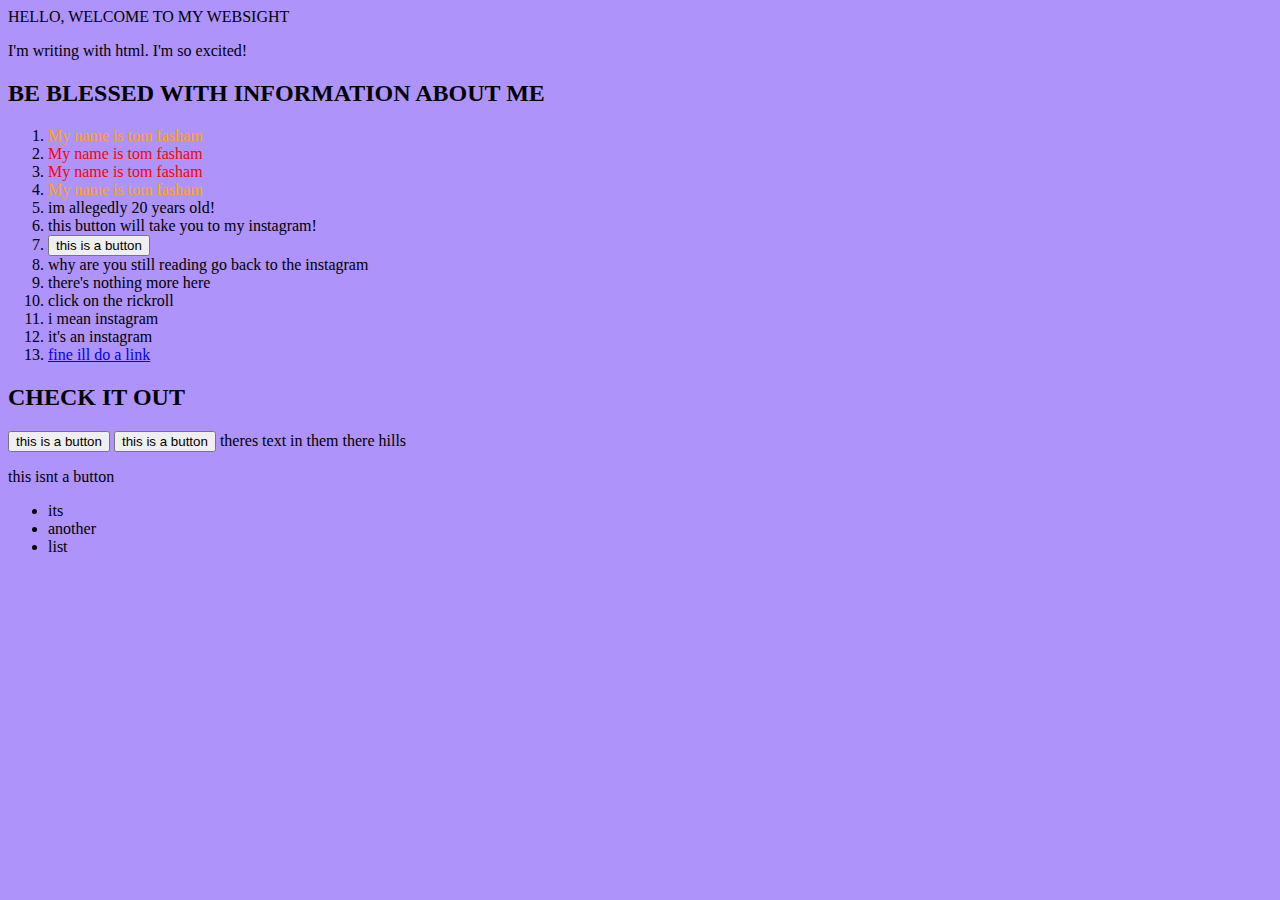
==== index.html @ f4b902b2 "Update index.html" ====
<!doctype html>
<html lang="en">
  <head>
    <title>THE TITLE IS YOUR MOM</title>
    <style>
      orangetext{
        color: orange
      }
      redtext{
        color: red
      }
      body{
        background-color: #ae93fa
      }
    </style>
  </head>
  <body
    <h1>HELLO, WELCOME TO MY WEBSIGHT</h1>
    <p>I'm writing with html. I'm so excited!</p>
    <h2>BE BLESSED WITH INFORMATION ABOUT ME</h2>
    <ol>
      <li><orangetext>My name is tom fasham</orangetext></li>
      <li><redtext>My name is tom fasham</redtext></li>
      <li><orangetext><redtext>My name is tom fasham</redtext></orangetext></li>
      <li><redtext><orangetext>My name is tom fasham</orangetext></redtext></li>
      <li>im allegedly 20 years old!</li>
      <li>this button will take you to my instagram!</li>
      <li> <form action="https://www.youtube.com/watch?v=dQw4w9WgXcQ">
          <input type="submit" value="this is a button"/>
      </form> </li>
      <li>why are you still reading go back to the instagram</li>
      <li>there's nothing more here</li>
      <li>click on the rickroll</li>
      <li>i mean instagram</li>
      <li>it's an instagram</li>
      <li><a href = "https://www.youtube.com/watch?v=dQw4w9WgXcQ"> fine ill do a link</a></li>
    </ol>

    <h2>CHECK IT OUT</h2>
    <button>this is a button</button>
    <button>this is a button</button> theres text in them there hills
    <p>this isnt a button</p>
    
    <ul>
      <li>its</li>
      <li>another</li>
      <li>list</li>
    </ul>
  </body>
</html>
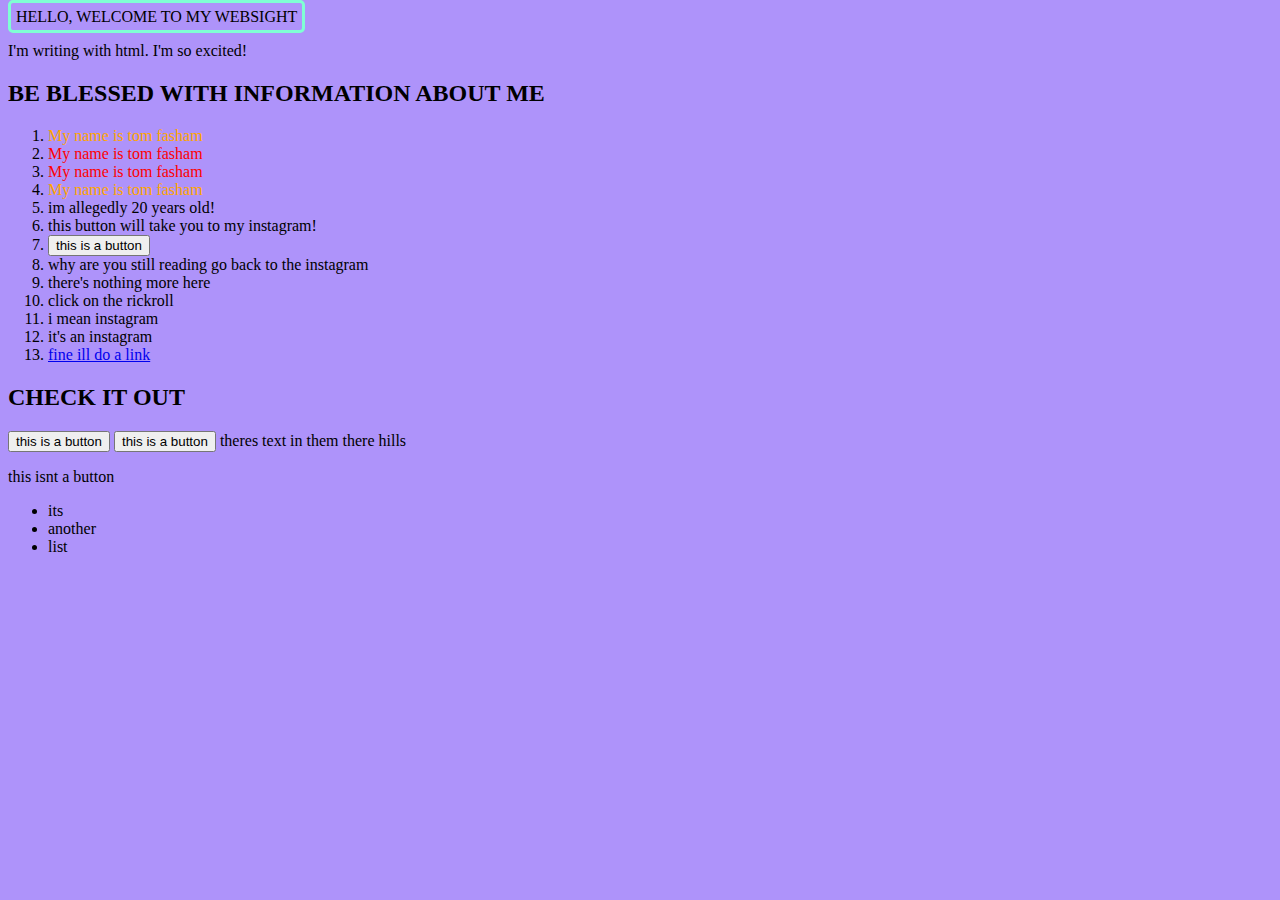
==== commit cc637324: "Update index.html" ====
--- a/index.html
+++ b/index.html
@@ -12,10 +12,17 @@
       body{
         background-color: #ae93fa
       }
+      custom-border
+      {
+        border-color: aquamarine;
+        border-radius: 5px;
+        padding:5px;
+        border-style: solid;
+      }
     </style>
   </head>
   <body
-    <h1>HELLO, WELCOME TO MY WEBSIGHT</h1>
+    <h1><custom-border>HELLO, WELCOME TO MY WEBSIGHT</custom-border></h1>
     <p>I'm writing with html. I'm so excited!</p>
     <h2>BE BLESSED WITH INFORMATION ABOUT ME</h2>
     <ol>
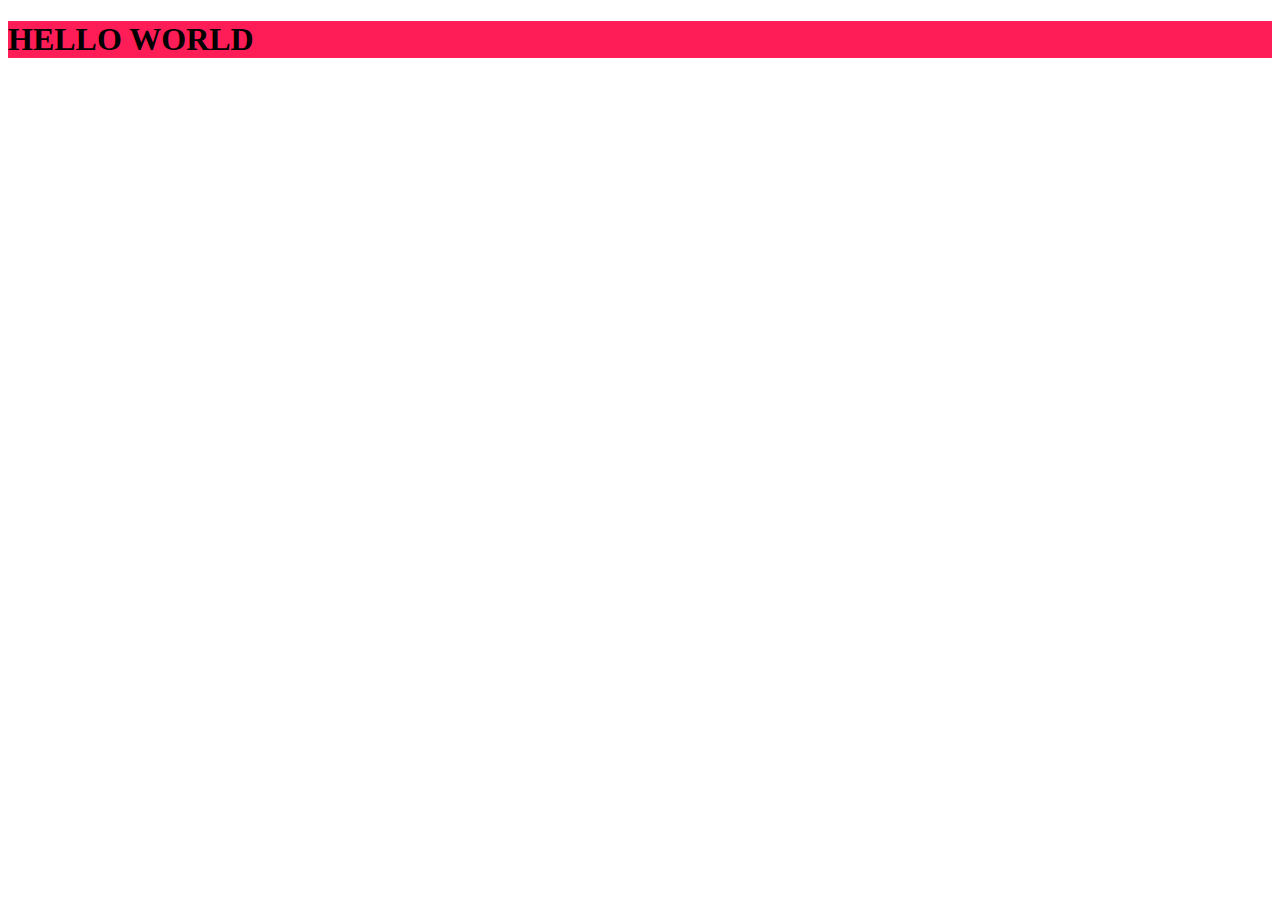
==== commit 15aeb66e: "Reset page, added stylesheet" ====
--- a/index.html
+++ b/index.html
@@ -1,57 +1,12 @@
 <!doctype html>
 <html lang="en">
   <head>
-    <title>THE TITLE IS YOUR MOM</title>
-    <style>
-      orangetext{
-        color: orange
-      }
-      redtext{
-        color: red
-      }
-      body{
-        background-color: #ae93fa
-      }
-      custom-border
-      {
-        border-color: aquamarine;
-        border-radius: 5px;
-        padding:5px;
-        border-style: solid;
-      }
-    </style>
+    <title>Tom Fasham | Game Designer</title>
+    <link rel="stylesheet" href="styles.css">
   </head>
-  <body
-    <h1><custom-border>HELLO, WELCOME TO MY WEBSIGHT</custom-border></h1>
-    <p>I'm writing with html. I'm so excited!</p>
-    <h2>BE BLESSED WITH INFORMATION ABOUT ME</h2>
-    <ol>
-      <li><orangetext>My name is tom fasham</orangetext></li>
-      <li><redtext>My name is tom fasham</redtext></li>
-      <li><orangetext><redtext>My name is tom fasham</redtext></orangetext></li>
-      <li><redtext><orangetext>My name is tom fasham</orangetext></redtext></li>
-      <li>im allegedly 20 years old!</li>
-      <li>this button will take you to my instagram!</li>
-      <li> <form action="https://www.youtube.com/watch?v=dQw4w9WgXcQ">
-          <input type="submit" value="this is a button"/>
-      </form> </li>
-      <li>why are you still reading go back to the instagram</li>
-      <li>there's nothing more here</li>
-      <li>click on the rickroll</li>
-      <li>i mean instagram</li>
-      <li>it's an instagram</li>
-      <li><a href = "https://www.youtube.com/watch?v=dQw4w9WgXcQ"> fine ill do a link</a></li>
-    </ol>
-
-    <h2>CHECK IT OUT</h2>
-    <button>this is a button</button>
-    <button>this is a button</button> theres text in them there hills
-    <p>this isnt a button</p>
-    
-    <ul>
-      <li>its</li>
-      <li>another</li>
-      <li>list</li>
-    </ul>
+  <body>
+    <header style="width: 100%;">
+      <h1>HELLO WORLD</h1>
+    </header>
   </body>
 </html>
--- a/styles.css
+++ b/styles.css
@@ -0,0 +1,7 @@
+header{
+    background-color: #FF1D57;
+}
+
+footer{
+    background-color: #1CFF4F;
+}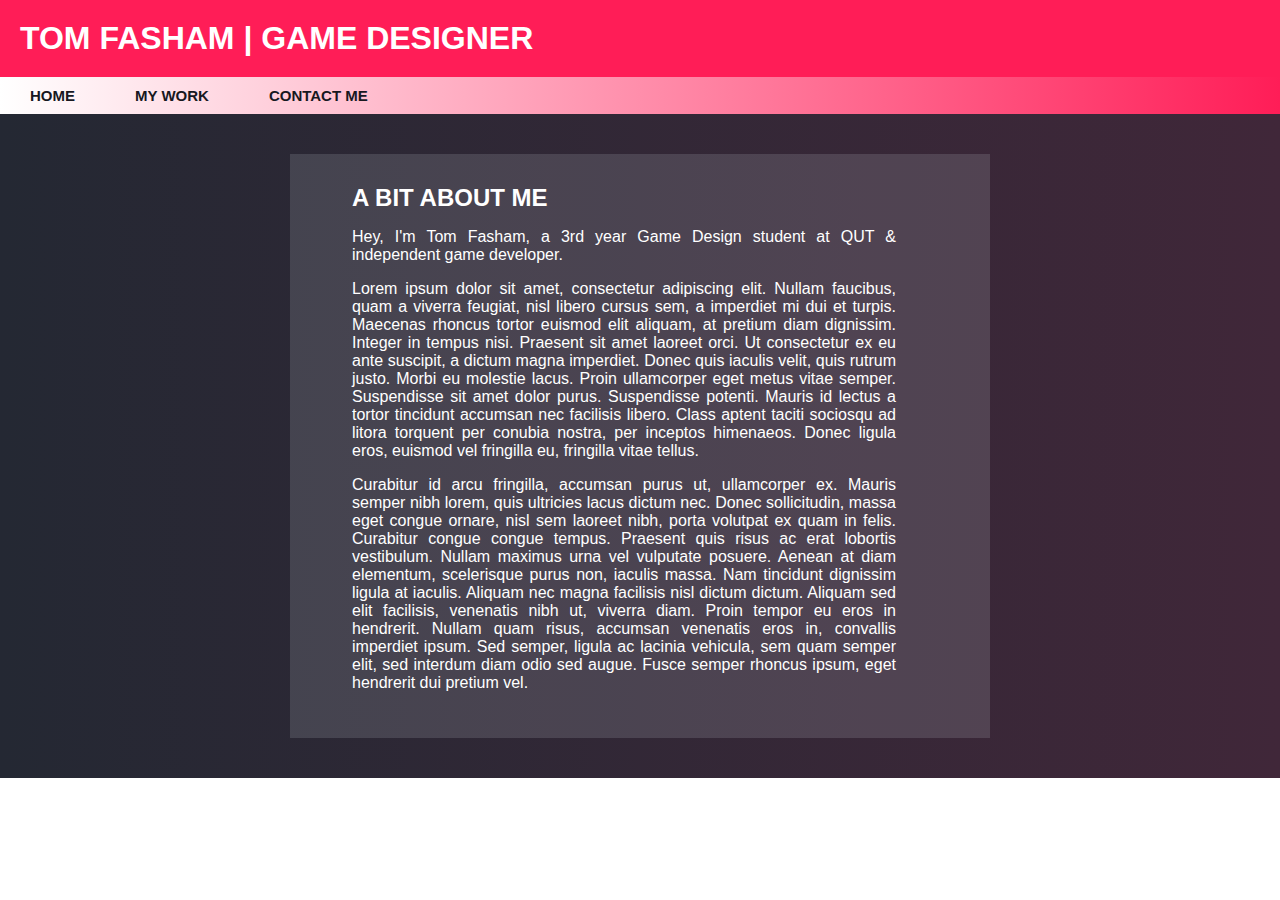
==== commit cfc9d045: "Header & Content for site template" ====
--- a/index.html
+++ b/index.html
@@ -1,12 +1,29 @@
-<!doctype html>
+<!DOCTYPE html>
 <html lang="en">
   <head>
     <title>Tom Fasham | Game Designer</title>
     <link rel="stylesheet" href="styles.css">
   </head>
   <body>
-    <header style="width: 100%;">
-      <h1>HELLO WORLD</h1>
+    <header>
+      <div class="titlebar">
+        <h1>TOM FASHAM | GAME DESIGNER</h1>
+      </div>
+      <nav class="gradientbar">
+        <ul class="inline-list">
+          <li class="li"><button class="hidden-button"><strong>HOME</strong></button></li>
+          <li class="li"><button class="hidden-button"><strong>MY WORK</strong></button></li>
+          <li class="li"><button class="hidden-button"><strong>CONTACT ME</strong></button></li>
+        </ul>
+      </nav>
     </header>
+    <div class="content">
+      <div class="article" style="padding: 30px;"">
+        <h2 class="white-text">A BIT ABOUT ME</h2>
+        <p class="white-text">Hey, I'm Tom Fasham, a 3rd year Game Design student at QUT & independent game developer. </p>
+        <p class="white-text">Lorem ipsum dolor sit amet, consectetur adipiscing elit. Nullam faucibus, quam a viverra feugiat, nisl libero cursus sem, a imperdiet mi dui et turpis. Maecenas rhoncus tortor euismod elit aliquam, at pretium diam dignissim. Integer in tempus nisi. Praesent sit amet laoreet orci. Ut consectetur ex eu ante suscipit, a dictum magna imperdiet. Donec quis iaculis velit, quis rutrum justo. Morbi eu molestie lacus. Proin ullamcorper eget metus vitae semper. Suspendisse sit amet dolor purus. Suspendisse potenti. Mauris id lectus a tortor tincidunt accumsan nec facilisis libero. Class aptent taciti sociosqu ad litora torquent per conubia nostra, per inceptos himenaeos. Donec ligula eros, euismod vel fringilla eu, fringilla vitae tellus. </p>
+        <p class="white-text">Curabitur id arcu fringilla, accumsan purus ut, ullamcorper ex. Mauris semper nibh lorem, quis ultricies lacus dictum nec. Donec sollicitudin, massa eget congue ornare, nisl sem laoreet nibh, porta volutpat ex quam in felis. Curabitur congue congue tempus. Praesent quis risus ac erat lobortis vestibulum. Nullam maximus urna vel vulputate posuere. Aenean at diam elementum, scelerisque purus non, iaculis massa. Nam tincidunt dignissim ligula at iaculis. Aliquam nec magna facilisis nisl dictum dictum. Aliquam sed elit facilisis, venenatis nibh ut, viverra diam. Proin tempor eu eros in hendrerit. Nullam quam risus, accumsan venenatis eros in, convallis imperdiet ipsum. Sed semper, ligula ac lacinia vehicula, sem quam semper elit, sed interdum diam odio sed augue. Fusce semper rhoncus ipsum, eget hendrerit dui pretium vel. </p>
+      </div>
+    </div>
   </body>
 </html>
--- a/styles.css
+++ b/styles.css
@@ -1,7 +1,78 @@
-header{
+body{
+    margin: 0px;
+}
+
+h1{
+    margin: 0px;
+    font-family: 'Segoe UI', Tahoma, Geneva, Verdana, sans-serif;
+    color:#ffffff
+}
+
+h2{
+
+    margin: 0px;
+    font-family: 'Segoe UI', Tahoma, Geneva, Verdana, sans-serif;
+    color:#17181F;
+}
+
+p{
+    font-family: 'Segoe UI', Tahoma, Geneva, Verdana, sans-serif;
+    color: #17181F;
+}
+  
+.li {
+    float: left;
+}
+
+.white-text {
+    font-family: 'Segoe UI', Tahoma, Geneva, Verdana, sans-serif;
+    color: #ffffff;
+    margin-left:5%;
+    margin-right:10%;
+    text-align:justify
+}
+
+.content {
+    width: 100%;
+    padding-top: 40px;
+    padding-bottom: 40px;
+    background-image: linear-gradient(to right, #242833, #402739);
+}
+
+.article {
+    width: 50%;
+    margin-left: auto;
+    margin-right: auto;
+    background-color: #e3e9f025;
+}
+
+.inline-list{
+    list-style-type: none;
+    margin: 0;
+    padding: 0;
+    overflow: hidden;
+}
+
+.titlebar{
+    padding:20px;
     background-color: #FF1D57;
 }
 
-footer{
-    background-color: #1CFF4F;
+.gradientbar{
+    background-image: linear-gradient(to right, #ffffff, #FF1D57);
+}
+
+.hidden-button{
+    background-color: rgba(0,0,0,0);
+    border:none;
+    font-size: 15px;
+    padding:10px;
+    padding-left:30px;
+    padding-right:30px;
+    font-family: 'Segoe UI', Tahoma, Geneva, Verdana, sans-serif;
+    color: #17181F;
+}
+.hidden-button:hover{
+    background-color: rgba(0,0,25,0.4);
+    color:#ffffff;
 }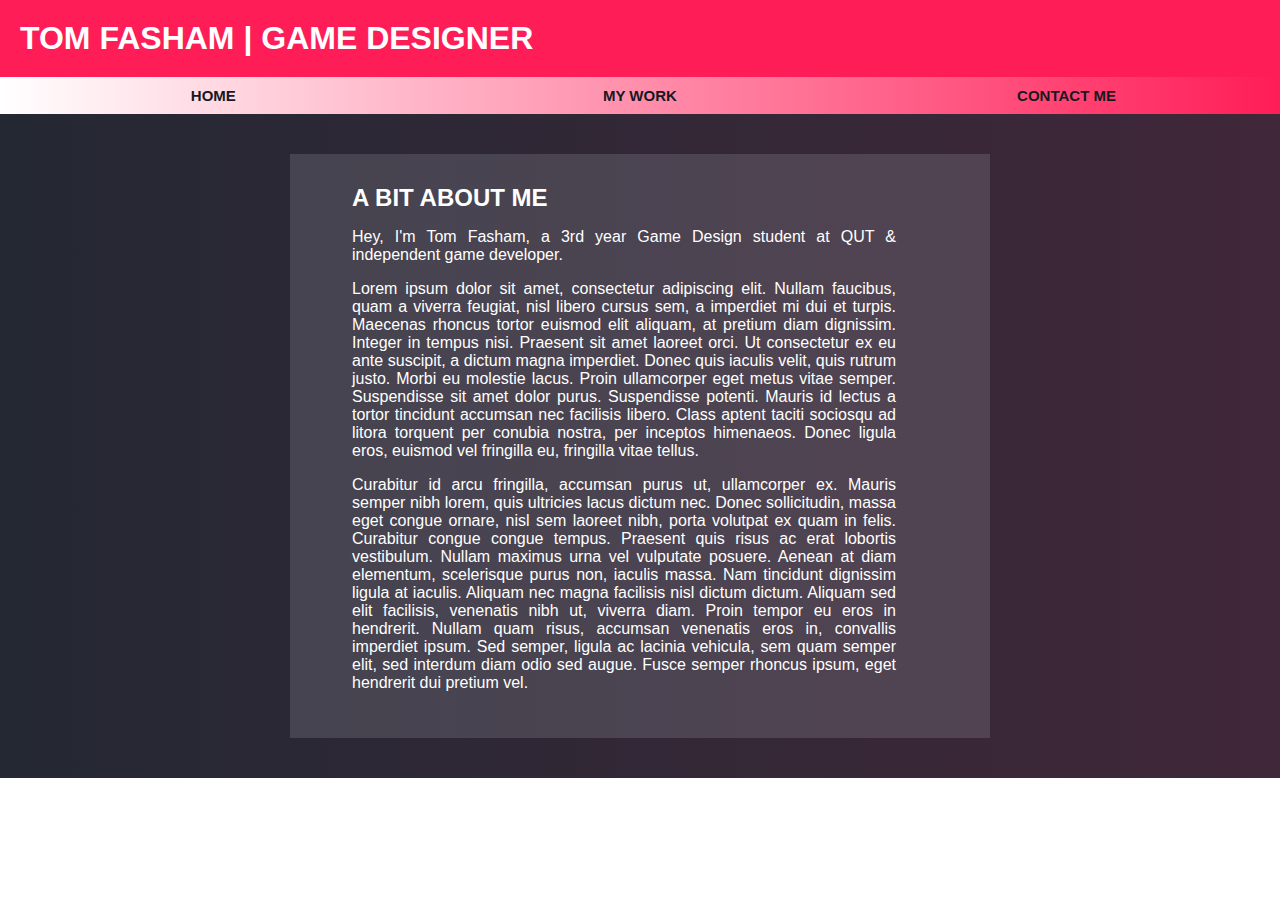
==== commit b1510e8d: "Updated for mobile layout" ====
--- a/index.html
+++ b/index.html
@@ -9,7 +9,7 @@
       <div class="titlebar">
         <h1>TOM FASHAM | GAME DESIGNER</h1>
       </div>
-      <nav class="gradientbar">
+      <nav class="navbar">
         <ul class="inline-list">
           <li class="li"><button class="hidden-button"><strong>HOME</strong></button></li>
           <li class="li"><button class="hidden-button"><strong>MY WORK</strong></button></li>
--- a/styles.css
+++ b/styles.css
@@ -20,9 +20,6 @@
     color: #17181F;
 }
   
-.li {
-    float: left;
-}
 
 .white-text {
     font-family: 'Segoe UI', Tahoma, Geneva, Verdana, sans-serif;
@@ -51,6 +48,12 @@
     margin: 0;
     padding: 0;
     overflow: hidden;
+    width:100%;
+}
+
+.navbar .inline-list .li {
+    width:33.33%;
+    float: left;
 }
 
 .titlebar{
@@ -58,11 +61,12 @@
     background-color: #FF1D57;
 }
 
-.gradientbar{
+.navbar{
     background-image: linear-gradient(to right, #ffffff, #FF1D57);
 }
 
 .hidden-button{
+    width:100%;
     background-color: rgba(0,0,0,0);
     border:none;
     font-size: 15px;
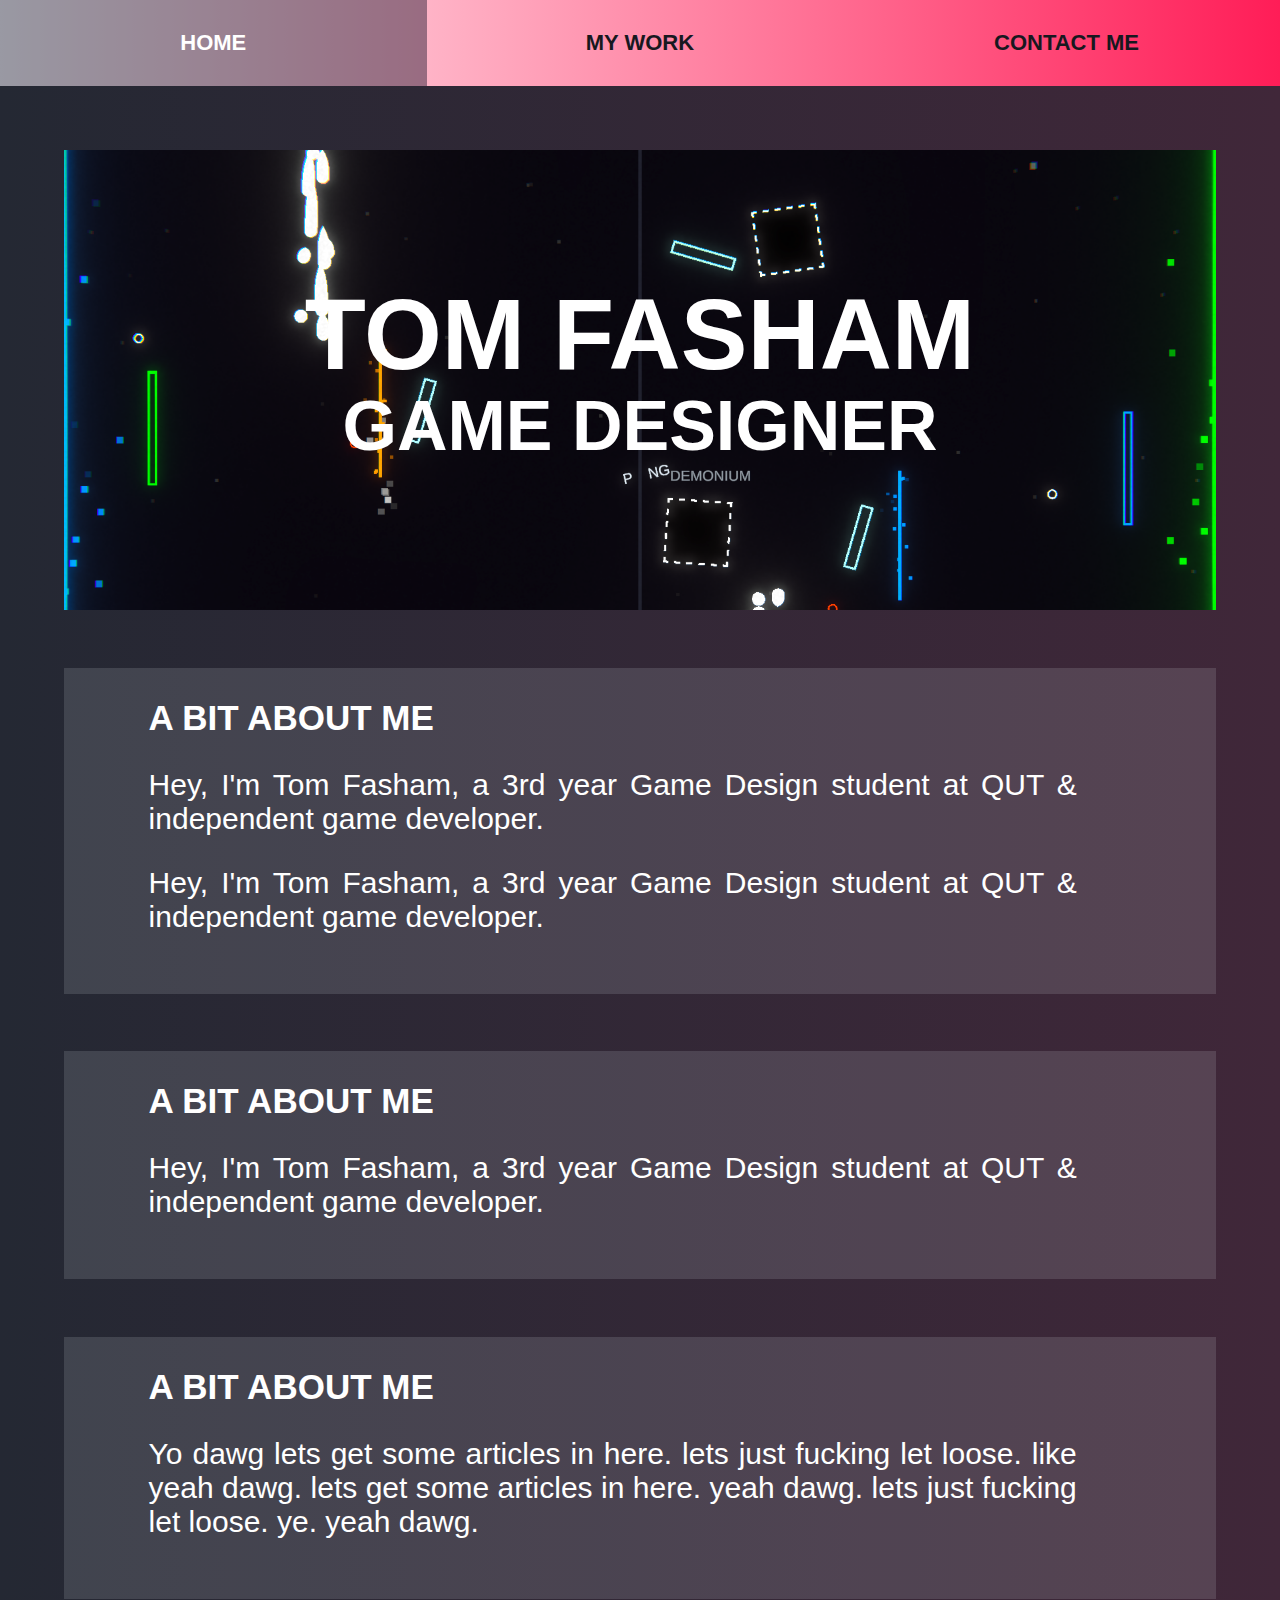
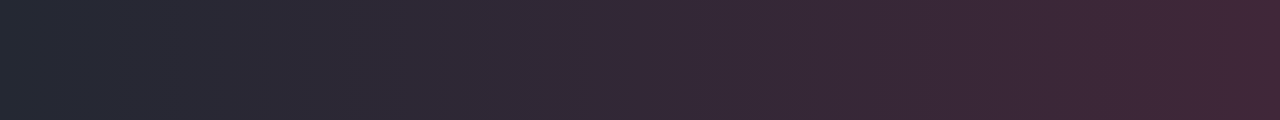
==== commit 9ba1774f: "added title card" ====
--- a/index.html
+++ b/index.html
@@ -6,9 +6,6 @@
   </head>
   <body>
     <header>
-      <div class="titlebar">
-        <h1>TOM FASHAM | GAME DESIGNER</h1>
-      </div>
       <nav class="navbar">
         <ul class="inline-list">
           <li class="li"><button class="hidden-button"><strong>HOME</strong></button></li>
@@ -18,12 +15,25 @@
       </nav>
     </header>
     <div class="content">
-      <div class="article" style="padding: 30px;"">
+      <div class="article">
+        <div class="title-bg">
+          <h1>TOM FASHAM</h1>
+          <h2>GAME DESIGNER</h2>
+        </div>
+      </div>
+      <div class="article" style="padding: 30px;">
         <h2 class="white-text">A BIT ABOUT ME</h2>
         <p class="white-text">Hey, I'm Tom Fasham, a 3rd year Game Design student at QUT & independent game developer. </p>
-        <p class="white-text">Lorem ipsum dolor sit amet, consectetur adipiscing elit. Nullam faucibus, quam a viverra feugiat, nisl libero cursus sem, a imperdiet mi dui et turpis. Maecenas rhoncus tortor euismod elit aliquam, at pretium diam dignissim. Integer in tempus nisi. Praesent sit amet laoreet orci. Ut consectetur ex eu ante suscipit, a dictum magna imperdiet. Donec quis iaculis velit, quis rutrum justo. Morbi eu molestie lacus. Proin ullamcorper eget metus vitae semper. Suspendisse sit amet dolor purus. Suspendisse potenti. Mauris id lectus a tortor tincidunt accumsan nec facilisis libero. Class aptent taciti sociosqu ad litora torquent per conubia nostra, per inceptos himenaeos. Donec ligula eros, euismod vel fringilla eu, fringilla vitae tellus. </p>
-        <p class="white-text">Curabitur id arcu fringilla, accumsan purus ut, ullamcorper ex. Mauris semper nibh lorem, quis ultricies lacus dictum nec. Donec sollicitudin, massa eget congue ornare, nisl sem laoreet nibh, porta volutpat ex quam in felis. Curabitur congue congue tempus. Praesent quis risus ac erat lobortis vestibulum. Nullam maximus urna vel vulputate posuere. Aenean at diam elementum, scelerisque purus non, iaculis massa. Nam tincidunt dignissim ligula at iaculis. Aliquam nec magna facilisis nisl dictum dictum. Aliquam sed elit facilisis, venenatis nibh ut, viverra diam. Proin tempor eu eros in hendrerit. Nullam quam risus, accumsan venenatis eros in, convallis imperdiet ipsum. Sed semper, ligula ac lacinia vehicula, sem quam semper elit, sed interdum diam odio sed augue. Fusce semper rhoncus ipsum, eget hendrerit dui pretium vel. </p>
-      </div>
+        <p class="white-text">Hey, I'm Tom Fasham, a 3rd year Game Design student at QUT & independent game developer. </p>
+        </div>
+        <div class="article" style="padding: 30px;">
+          <h2 class="white-text">A BIT ABOUT ME</h2>
+          <p class="white-text">Hey, I'm Tom Fasham, a 3rd year Game Design student at QUT & independent game developer. </p>
+          </div>
+          <div class="article" style="padding: 30px;">
+            <h2 class="white-text">A BIT ABOUT ME</h2>
+            <p class="white-text">Yo dawg lets get some articles in here. lets just fucking let loose. like yeah dawg. lets get some articles in here. yeah dawg. lets just fucking let loose. ye. yeah dawg. </p>
+            </div>
     </div>
   </body>
 </html>
--- a/styles.css
+++ b/styles.css
@@ -5,19 +5,23 @@
 h1{
     margin: 0px;
     font-family: 'Segoe UI', Tahoma, Geneva, Verdana, sans-serif;
-    color:#ffffff
+    font-size:40px;
+    text-align: center;
+    color:#ffffff;
 }
 
 h2{
 
     margin: 0px;
     font-family: 'Segoe UI', Tahoma, Geneva, Verdana, sans-serif;
-    color:#17181F;
+    font-size:35px;
+    color:#ffffff;
 }
 
 p{
     font-family: 'Segoe UI', Tahoma, Geneva, Verdana, sans-serif;
-    color: #17181F;
+    font-size:30px;
+    color:#ffffff;
 }
   
 
@@ -30,17 +34,46 @@
 }
 
 .content {
-    width: 100%;
-    padding-top: 40px;
-    padding-bottom: 40px;
+    padding: 5%;
     background-image: linear-gradient(to right, #242833, #402739);
 }
 
 .article {
-    width: 50%;
-    margin-left: auto;
-    margin-right: auto;
     background-color: #e3e9f025;
+    margin-bottom:5%;
+}
+
+.title-bg h1 {
+    
+    text-align: center;
+    position:absolute;
+    left:50%;
+    top:40%;
+    width:100%;
+    -ms-transform: translate(-50%, -50%);
+    transform: translate(-50%, -50%);
+
+    font-size:100px;
+}
+
+.title-bg h2 {
+    
+    text-align: center;
+    position:absolute;
+    left:50%;
+    top:60%;
+    width:100%;
+    -ms-transform: translate(-50%, -50%);
+    transform: translate(-50%, -50%);
+
+    font-size:70px;
+}
+
+.article .title-bg {
+    background-image: url("Pongdemonium-1.png");
+    position: relative;
+    background-size: cover;
+    height:460px;
 }
 
 .inline-list{
@@ -56,11 +89,6 @@
     float: left;
 }
 
-.titlebar{
-    padding:20px;
-    background-color: #FF1D57;
-}
-
 .navbar{
     background-image: linear-gradient(to right, #ffffff, #FF1D57);
 }
@@ -69,10 +97,8 @@
     width:100%;
     background-color: rgba(0,0,0,0);
     border:none;
-    font-size: 15px;
-    padding:10px;
-    padding-left:30px;
-    padding-right:30px;
+    font-size: 22px;
+    padding:30px;
     font-family: 'Segoe UI', Tahoma, Geneva, Verdana, sans-serif;
     color: #17181F;
 }
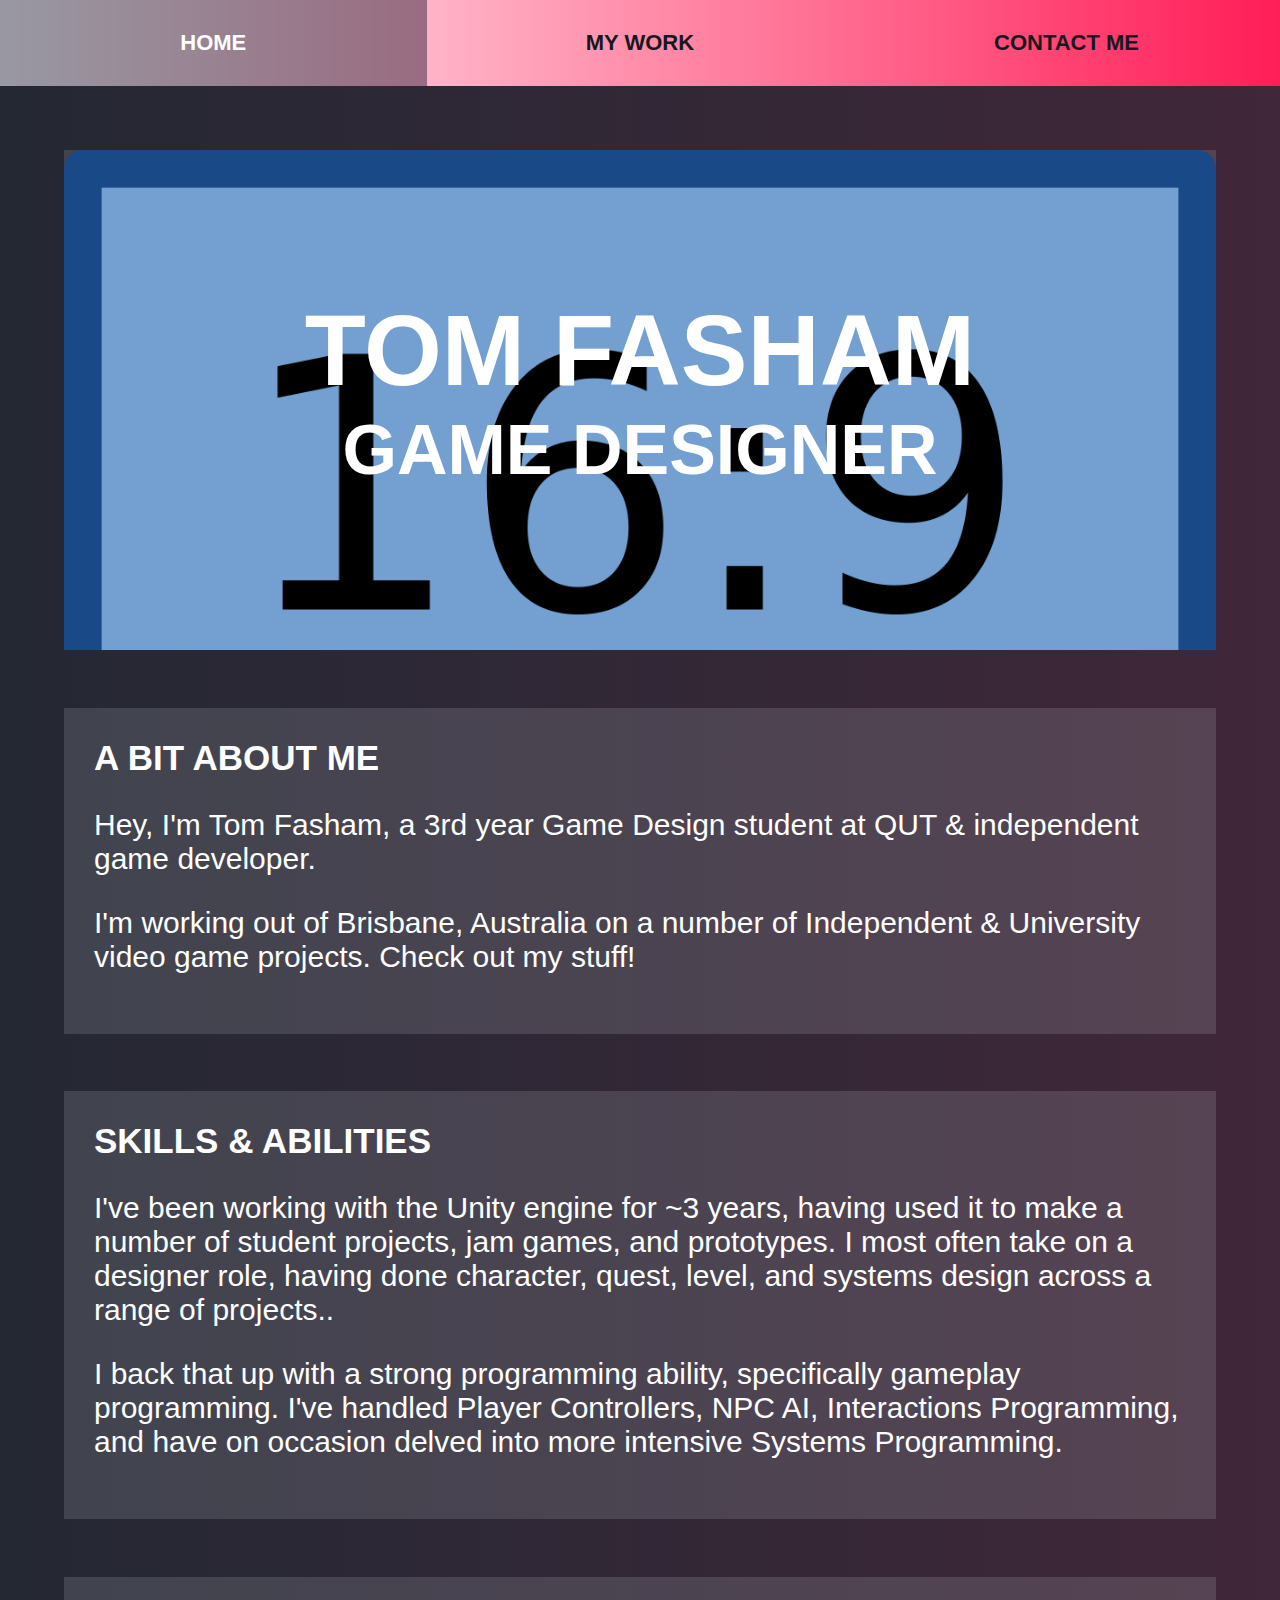
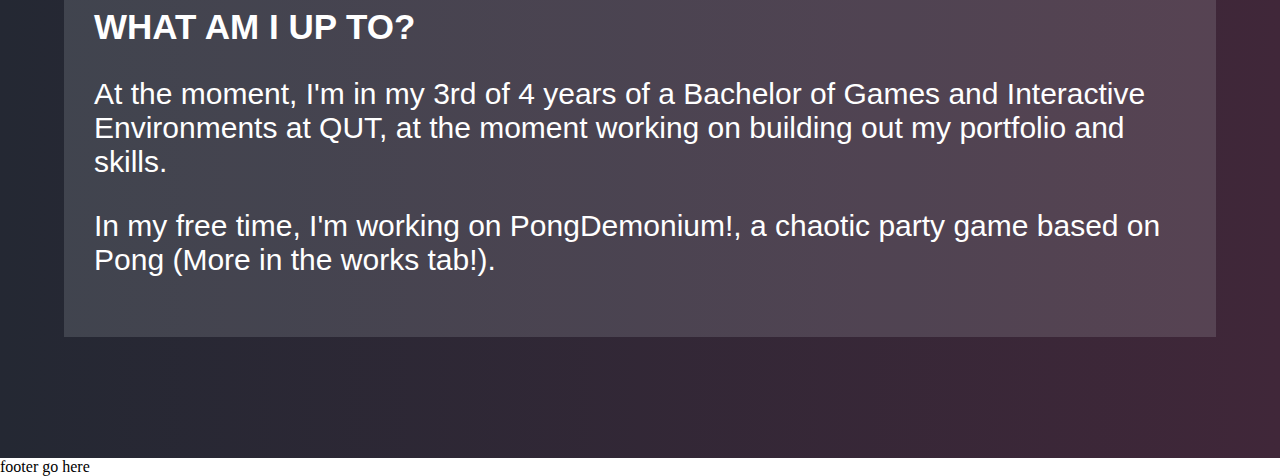
==== commit dbaf0cb3: "Finished Works Page" ====
--- a/index.html
+++ b/index.html
@@ -1,39 +1,47 @@
 <!DOCTYPE html>
 <html lang="en">
   <head>
-    <title>Tom Fasham | Game Designer</title>
+    <title>Home | Tom Fasham</title>
     <link rel="stylesheet" href="styles.css">
   </head>
   <body>
     <header>
       <nav class="navbar">
         <ul class="inline-list">
-          <li class="li"><button class="hidden-button"><strong>HOME</strong></button></li>
-          <li class="li"><button class="hidden-button"><strong>MY WORK</strong></button></li>
-          <li class="li"><button class="hidden-button"><strong>CONTACT ME</strong></button></li>
+          <li class="li"><button class="hidden-button" onclick="window.location.href = `index.html`"><strong>HOME</strong></button></li>
+          <li class="li"><button class="hidden-button" onclick="window.location.href = `works.html`"><strong>MY WORK</strong></button></li>
+          <li class="li"><button class="hidden-button" onclick="window.location.href = `contact.html`"><strong>CONTACT ME</strong></button></li>
         </ul>
       </nav>
     </header>
     <div class="content">
-      <div class="article">
-        <div class="title-bg">
+      <div class="banner">
+        <div class="home-title">
           <h1>TOM FASHAM</h1>
           <h2>GAME DESIGNER</h2>
         </div>
       </div>
-      <div class="article" style="padding: 30px;">
-        <h2 class="white-text">A BIT ABOUT ME</h2>
-        <p class="white-text">Hey, I'm Tom Fasham, a 3rd year Game Design student at QUT & independent game developer. </p>
-        <p class="white-text">Hey, I'm Tom Fasham, a 3rd year Game Design student at QUT & independent game developer. </p>
-        </div>
-        <div class="article" style="padding: 30px;">
-          <h2 class="white-text">A BIT ABOUT ME</h2>
-          <p class="white-text">Hey, I'm Tom Fasham, a 3rd year Game Design student at QUT & independent game developer. </p>
-          </div>
-          <div class="article" style="padding: 30px;">
-            <h2 class="white-text">A BIT ABOUT ME</h2>
-            <p class="white-text">Yo dawg lets get some articles in here. lets just fucking let loose. like yeah dawg. lets get some articles in here. yeah dawg. lets just fucking let loose. ye. yeah dawg. </p>
-            </div>
+
+      <div class="article">
+        <h2>A BIT ABOUT ME</h2>
+        <p>Hey, I'm Tom Fasham, a 3rd year Game Design student at QUT & independent game developer. </p>
+        <p>I'm working out of Brisbane, Australia on a number of Independent & University video game projects. Check out my stuff!</p>
+      </div>
+
+      <div class="article">
+        <h2>SKILLS & ABILITIES</h2>
+        <p>I've been working with the Unity engine for ~3 years, having used it to make a number of student projects, jam games, and prototypes. I most often take on a designer role, having done character, quest, level, and systems design across a range of projects.. </p>
+        <p>I back that up with a strong programming ability, specifically gameplay programming. I've handled Player Controllers, NPC AI, Interactions Programming, and have on occasion delved into more intensive Systems Programming.</p>
+      </div>
+
+      <div class="article">
+        <h2>WHAT AM I UP TO?</h2>
+        <p>At the moment, I'm in my 3rd of 4 years of a Bachelor of Games and Interactive Environments at QUT, at the moment working on building out my portfolio and skills.</p>
+        <p>In my free time, I'm working on PongDemonium!, a chaotic party game based on Pong (More in the works tab!).</p>
+      </div>
     </div>
+    <footer>
+      footer go here
+    </footer>
   </body>
 </html>
--- a/styles.css
+++ b/styles.css
@@ -1,10 +1,9 @@
-body{
-    margin: 0px;
-}
+
+/* Archetypal formatting */
 
 h1{
     margin: 0px;
-    font-family: 'Segoe UI', Tahoma, Geneva, Verdana, sans-serif;
+    font-family: "Open Sans", sans-serif;
     font-size:40px;
     text-align: center;
     color:#ffffff;
@@ -13,37 +12,61 @@
 h2{
 
     margin: 0px;
-    font-family: 'Segoe UI', Tahoma, Geneva, Verdana, sans-serif;
+    font-family: "Open Sans", sans-serif;
     font-size:35px;
     color:#ffffff;
 }
 
 p{
-    font-family: 'Segoe UI', Tahoma, Geneva, Verdana, sans-serif;
+    font-family: "Open Sans", sans-serif;
     font-size:30px;
     color:#ffffff;
 }
-  
 
-.white-text {
-    font-family: 'Segoe UI', Tahoma, Geneva, Verdana, sans-serif;
-    color: #ffffff;
-    margin-left:5%;
-    margin-right:10%;
-    text-align:justify
+li{
+
+    font-family: "Open Sans", sans-serif;
+    font-size:30px;
+    color:#ffffff;
 }
+
+img{
+    width:100%;
+}
+
+
+body{
+    margin: 0px;
+}
+
 
 .content {
     padding: 5%;
     background-image: linear-gradient(to right, #242833, #402739);
 }
 
-.article {
+.banner {
     background-color: #e3e9f025;
     margin-bottom:5%;
 }
 
-.title-bg h1 {
+.article {
+    background-color: #e3e9f025;
+    margin-bottom:5%;
+    padding: 30px;
+}
+
+.inline-list{
+    list-style-type: none;
+    margin: 0;
+    padding: 0;
+    overflow: hidden;
+    width:100%;
+}
+
+/* HOME PAGE TITLE FORMATTING */
+
+.home-title h1 {
     
     text-align: center;
     position:absolute;
@@ -56,7 +79,7 @@
     font-size:100px;
 }
 
-.title-bg h2 {
+.home-title h2 {
     
     text-align: center;
     position:absolute;
@@ -66,23 +89,74 @@
     -ms-transform: translate(-50%, -50%);
     transform: translate(-50%, -50%);
 
-    font-size:70px;
+    font-size:70px;  
 }
 
-.article .title-bg {
-    background-image: url("Pongdemonium-1.png");
+
+.home-title {
+    background-image: url("Images/placeholder-image.png");
     position: relative;
     background-size: cover;
-    height:460px;
+    height:500px;
 }
 
-.inline-list{
-    list-style-type: none;
-    margin: 0;
-    padding: 0;
-    overflow: hidden;
+/* wORKS PAGE FORMATTING */
+
+.works-title h1 {
+    
+    text-align: center;
+    position:absolute;
+    left:50%;
+    top:50%;
     width:100%;
+    -ms-transform: translate(-50%, -50%);
+    transform: translate(-50%, -50%);
+
+    font-size:100px;
 }
+
+
+.works-title {
+    background-image: url("Images/placeholder-image.png");
+    position: relative;
+    background-size: cover;
+    height:500px;
+}
+
+.article .inline-list .li {
+    width:45%;
+    float: left;
+    padding:5px;
+}
+
+.article .inline-list {
+    padding:5px;
+}
+
+/*  CONTACTS PAGE TITLE FORMATTING */
+
+.contact-title h1 {
+    
+    text-align: center;
+    position:absolute;
+    left:50%;
+    top:50%;
+    width:100%;
+    -ms-transform: translate(-50%, -50%);
+    transform: translate(-50%, -50%);
+
+    font-size:100px;
+}
+
+
+.contact-title {
+    background-image: url("Images/placeholder-image.png");
+    position: relative;
+    background-size: cover;
+    height:500px;
+}
+
+/*  NAVBAR FORMATTING */
 
 .navbar .inline-list .li {
     width:33.33%;
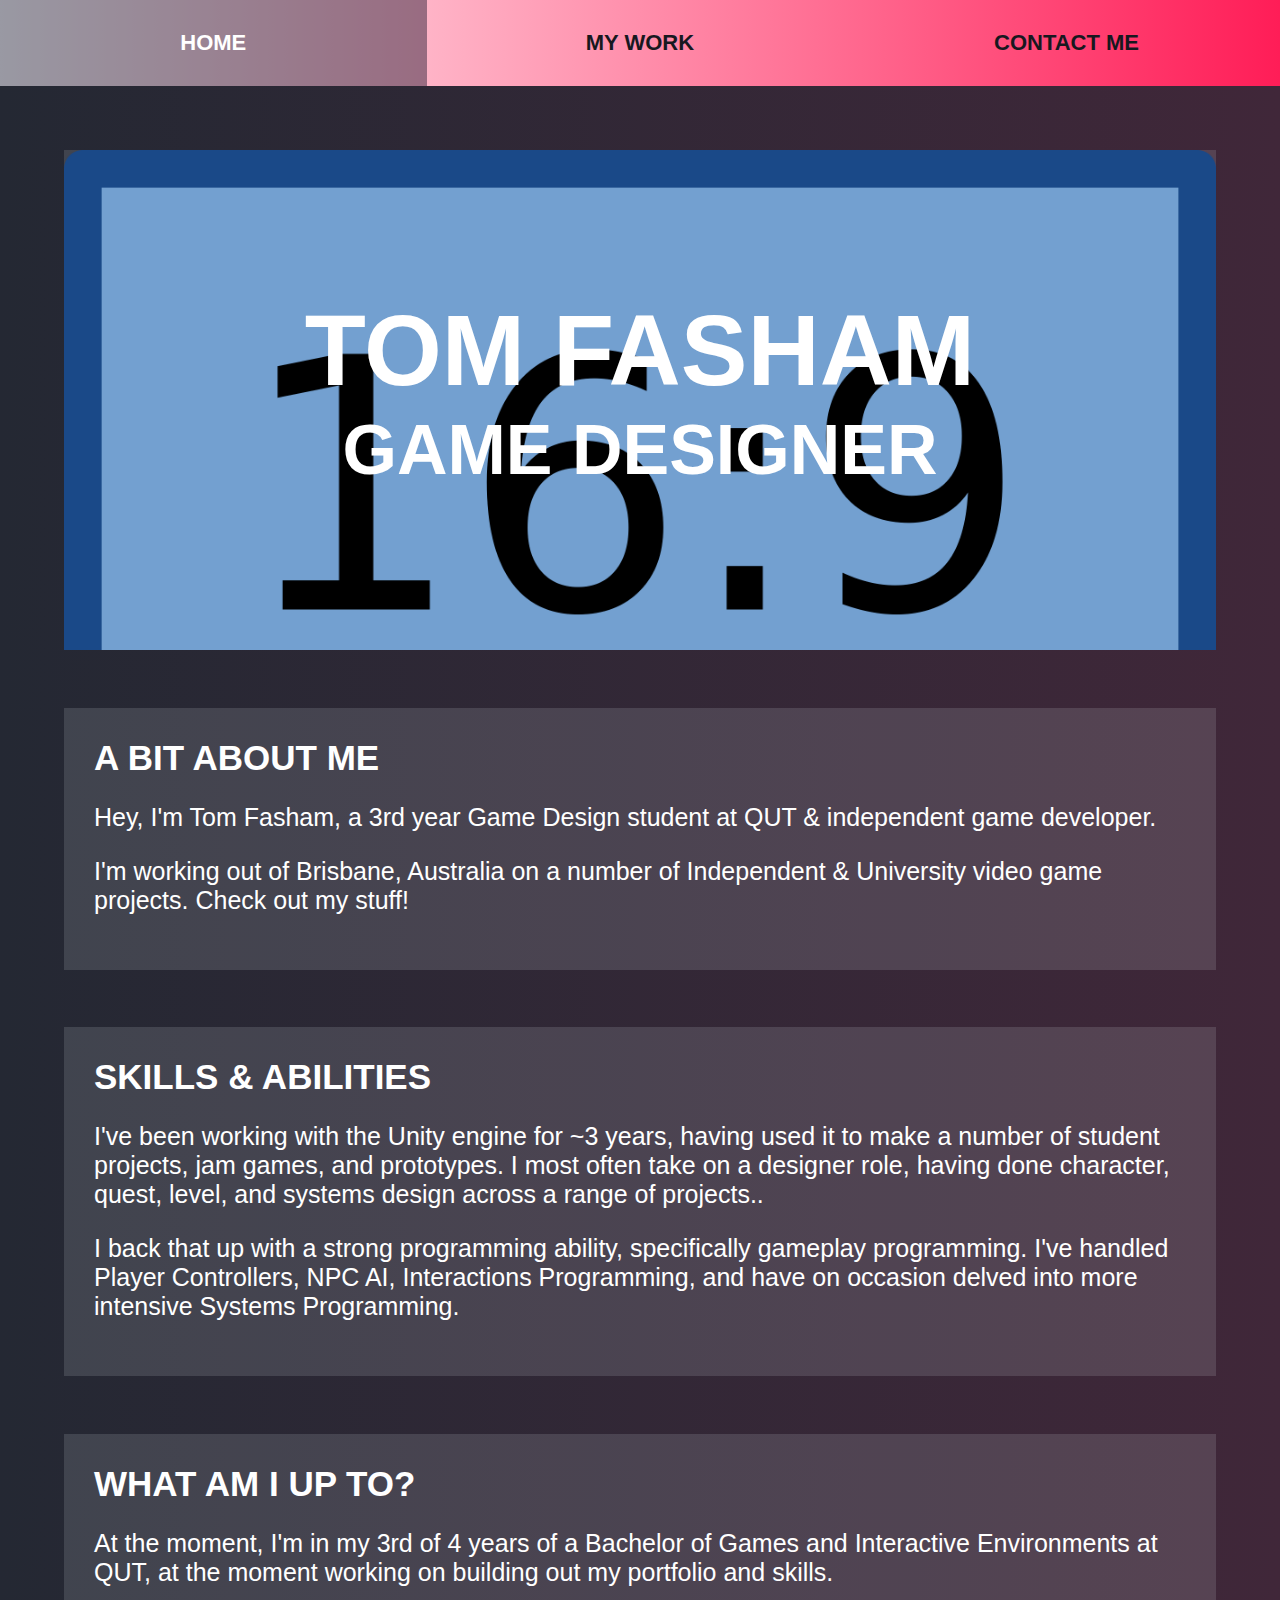
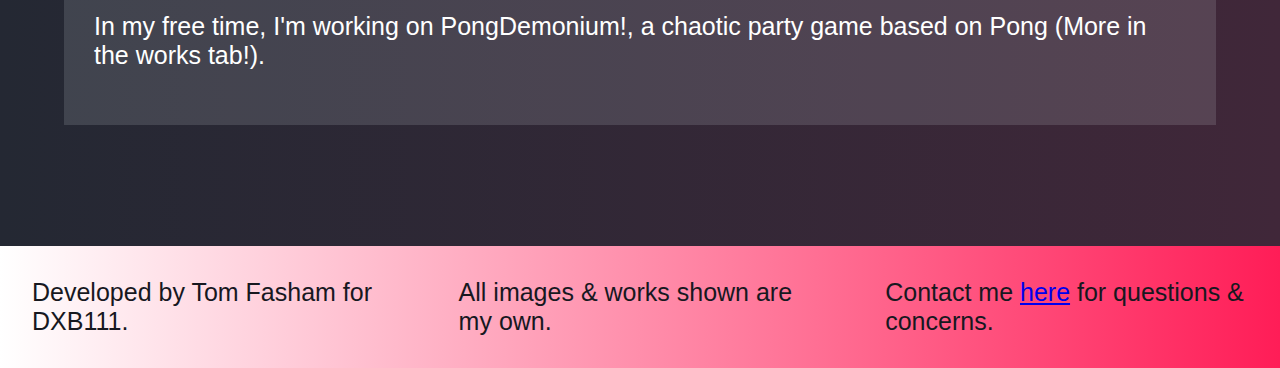
==== commit e7ea0335: "Added footer" ====
--- a/index.html
+++ b/index.html
@@ -6,7 +6,7 @@
   </head>
   <body>
     <header>
-      <nav class="navbar">
+      <nav>
         <ul class="inline-list">
           <li class="li"><button class="hidden-button" onclick="window.location.href = `index.html`"><strong>HOME</strong></button></li>
           <li class="li"><button class="hidden-button" onclick="window.location.href = `works.html`"><strong>MY WORK</strong></button></li>
@@ -41,7 +41,11 @@
       </div>
     </div>
     <footer>
-      footer go here
+      <ul class="inline-list">
+        <li> Developed by Tom Fasham for DXB111.</li>
+        <li> All images & works shown are my own.</li>
+        <li> Contact me <a href="contact.html">here</a> for questions & concerns.  </li>
+      </ul>
     </footer>
   </body>
 </html>
--- a/styles.css
+++ b/styles.css
@@ -19,14 +19,14 @@
 
 p{
     font-family: "Open Sans", sans-serif;
-    font-size:30px;
+    font-size:25px;
     color:#ffffff;
 }
 
 li{
 
     font-family: "Open Sans", sans-serif;
-    font-size:30px;
+    font-size:25px;
     color:#ffffff;
 }
 
@@ -158,14 +158,17 @@
 
 /*  NAVBAR FORMATTING */
 
-.navbar .inline-list .li {
+
+nav {
+    background-image: linear-gradient(to right, #ffffff, #FF1D57);
+}
+
+nav .inline-list .li {
     width:33.33%;
     float: left;
 }
 
-.navbar{
-    background-image: linear-gradient(to right, #ffffff, #FF1D57);
-}
+/* NAVBAR BUTTON FORMATTING */
 
 .hidden-button{
     width:100%;
@@ -179,4 +182,18 @@
 .hidden-button:hover{
     background-color: rgba(0,0,25,0.4);
     color:#ffffff;
-}+}
+
+/* FOOTER FORMATTING */
+
+footer {
+    background-image: linear-gradient(to right, #ffffff, #FF1D57);
+}
+
+footer li {
+    width:28.33%;
+    float:left;
+    color: #17181F;
+    padding: 2.5%
+}
+
